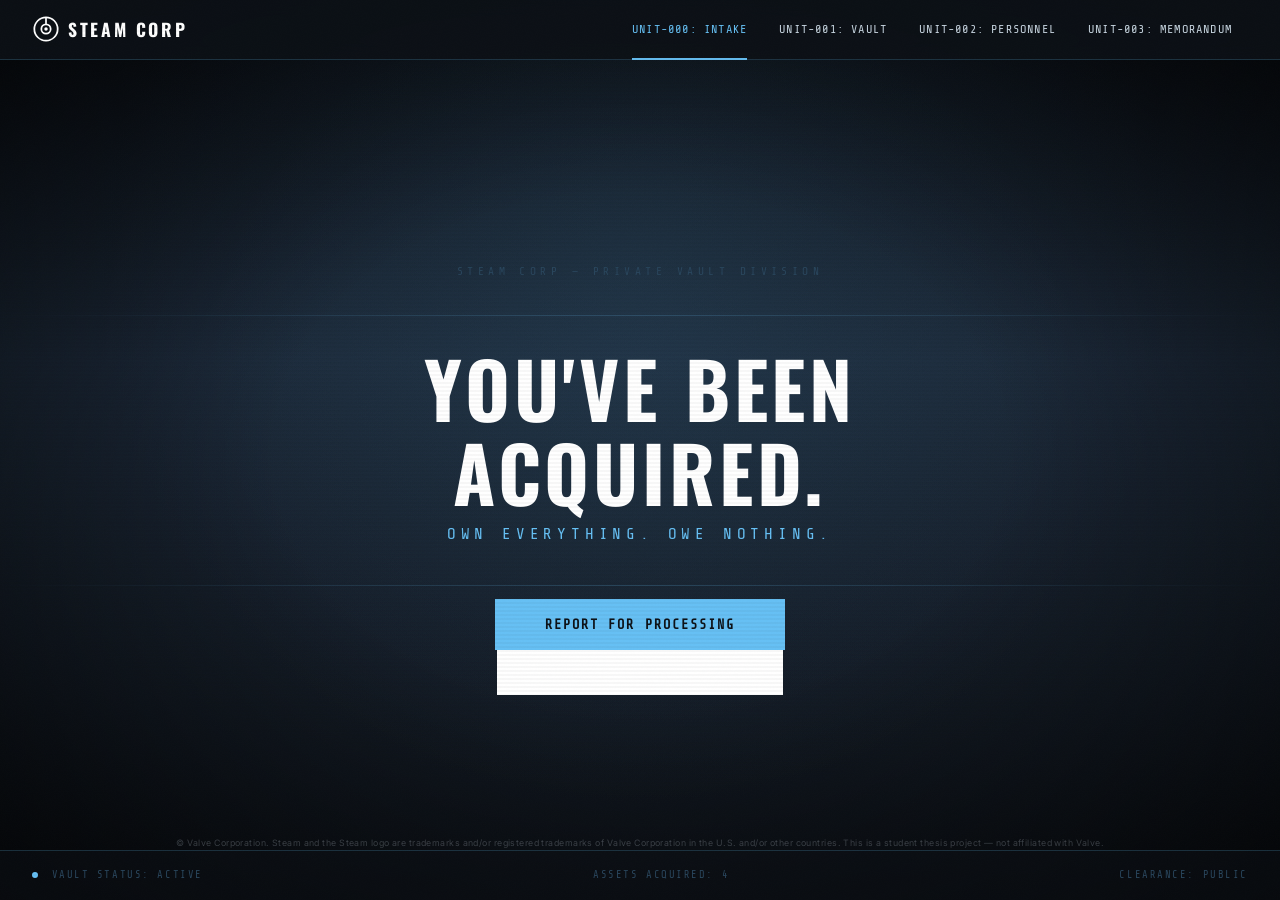
==== index.html @ 2823a93b "Build Steam OWNED campaign website — 4-page microsite with webcam face filter Complete static campai" ====
<!DOCTYPE html>
<html lang="en">
<head>
  <meta charset="UTF-8">
  <meta name="viewport" content="width=device-width, initial-scale=1.0">
  <title>Steam Corp — Own Everything. Owe Nothing.</title>
  <meta name="description" content="Steam Corp Private Vault. You've been acquired. Own Everything. Owe Nothing.">

  <!-- Google Fonts -->
  <link rel="preconnect" href="https://fonts.googleapis.com">
  <link rel="preconnect" href="https://fonts.gstatic.com" crossorigin>
  <link href="https://fonts.googleapis.com/css2?family=Share+Tech+Mono&family=Oswald:wght@400;700&family=Inter:wght@300;400;600&display=swap" rel="stylesheet">

  <!-- Styles -->
  <link rel="stylesheet" href="css/global.css">
  <link rel="stylesheet" href="css/home.css">

  <!-- Favicon placeholder -->
  <link rel="icon" href="data:image/svg+xml,<svg xmlns='http://www.w3.org/2000/svg' viewBox='0 0 100 100'><text y='.9em' font-size='90'>⚙</text></svg>">
</head>
<body>

  <!-- Navigation -->
  <nav class="nav">
    <div class="nav__logo">
      <svg class="nav__logo-icon" viewBox="0 0 24 24" fill="currentColor" xmlns="http://www.w3.org/2000/svg">
        <circle cx="12" cy="12" r="10" fill="none" stroke="currentColor" stroke-width="1.5"/>
        <circle cx="12" cy="12" r="4" fill="none" stroke="currentColor" stroke-width="1.5"/>
        <circle cx="12" cy="12" r="1.5" fill="currentColor"/>
        <line x1="12" y1="8" x2="12" y2="2" stroke="currentColor" stroke-width="1.5"/>
      </svg>
      Steam Corp
    </div>

    <div class="nav__hamburger" aria-label="Toggle navigation">
      <span></span>
      <span></span>
      <span></span>
    </div>

    <ul class="nav__links">
      <li><a href="index.html" class="nav__link">Unit-000: Intake</a></li>
      <li><a href="vault.html" class="nav__link">Unit-001: Vault</a></li>
      <li><a href="assets.html" class="nav__link">Unit-002: Personnel</a></li>
      <li><a href="about.html" class="nav__link">Unit-003: Memorandum</a></li>
    </ul>
  </nav>

  <!-- Scanline overlay -->
  <div class="scanline-overlay"></div>

  <!-- Home Page -->
  <main class="home">
    <!-- Background layers -->
    <div class="home__bg"></div>
    <div class="home__corridor-lines"></div>
    <div class="home__vignette"></div>

    <!-- Main content -->
    <div class="home__content">
      <p class="home__identifier fade-in">
        Steam Corp &mdash; Private Vault Division
      </p>

      <h1 class="home__headline fade-in fade-in--delay-1">
        You've Been<br>Acquired.
      </h1>

      <p class="home__tagline fade-in fade-in--delay-2">
        Own Everything. Owe Nothing.
      </p>

      <div class="home__cta fade-in fade-in--delay-3">
        <a href="vault.html" class="btn btn--primary">Report for Processing</a>
      </div>
    </div>

    <!-- Bottom status bar -->
    <div class="home__status fade-in fade-in--delay-4">
      <span class="home__status-item">
        <span class="home__status-dot"></span>
        Vault Status: Active
      </span>
      <span class="home__status-item">Assets Acquired: 4</span>
      <span class="home__status-item">Clearance: Public</span>
    </div>

    <!-- Legal -->
    <p class="home__legal fade-in fade-in--delay-4">
      &copy; Valve Corporation. Steam and the Steam logo are trademarks and/or registered trademarks of Valve Corporation in the U.S. and/or other countries. This is a student thesis project — not affiliated with Valve.
    </p>
  </main>

  <script src="js/nav.js"></script>
</body>
</html>
---- css/global.css ----
/* ============================================
   STEAM CORP — GLOBAL DESIGN SYSTEM
   "Own Everything. Owe Nothing."
   ============================================ */

/* --- Google Fonts loaded in HTML <head> ---
   Share Tech Mono — unit numbers, placards, nav
   Oswald — headlines, titles, CTAs
   Inter — body text
*/

/* ---- DESIGN TOKENS ---- */
:root {
  /* Steam brand colors */
  --color-dark-navy: #1b2838;
  --color-steel-blue: #2a475e;
  --color-bright-blue: #66c0f4;
  --color-light-text: #c6d4df;
  --color-white: #ffffff;
  --color-black: #0d1117;
  --color-deep-black: #000000;

  /* Campaign accents */
  --color-red-stamp: #8b0000;
  --color-red-accent: #cc0000;
  --color-amber: #d4a017;
  --color-green-accent: #4a7c3f;

  /* Surfaces */
  --surface-primary: #0d1117;
  --surface-card: rgba(27, 40, 56, 0.6);
  --surface-card-hover: rgba(42, 71, 94, 0.4);
  --surface-overlay: rgba(0, 0, 0, 0.85);

  /* Typography */
  --font-mono: 'Share Tech Mono', 'Courier New', monospace;
  --font-display: 'Oswald', 'Impact', sans-serif;
  --font-body: 'Inter', 'Helvetica Neue', Arial, sans-serif;

  /* Spacing */
  --spacing-xs: 0.5rem;
  --spacing-sm: 1rem;
  --spacing-md: 2rem;
  --spacing-lg: 4rem;
  --spacing-xl: 8rem;

  /* Transitions */
  --transition-fast: 0.15s ease;
  --transition-default: 0.3s ease;
  --transition-slow: 0.6s ease;

  /* Borders */
  --border-industrial: 1px solid rgba(102, 192, 244, 0.2);
  --border-active: 1px solid var(--color-bright-blue);

  /* Z-index layers */
  --z-nav: 100;
  --z-modal: 1000;
  --z-overlay: 500;
}

/* ---- RESET ---- */
*, *::before, *::after {
  box-sizing: border-box;
  margin: 0;
  padding: 0;
}

html {
  font-size: 16px;
  -webkit-font-smoothing: antialiased;
  -moz-osx-font-smoothing: grayscale;
  scroll-behavior: smooth;
}

body {
  background-color: var(--surface-primary);
  color: var(--color-light-text);
  font-family: var(--font-body);
  line-height: 1.6;
  overflow-x: hidden;
  min-height: 100vh;
}

img {
  max-width: 100%;
  display: block;
}

a {
  color: var(--color-bright-blue);
  text-decoration: none;
  transition: color var(--transition-fast);
}

a:hover {
  color: var(--color-white);
}

button {
  font-family: inherit;
  cursor: pointer;
  border: none;
  background: none;
  color: inherit;
}

/* ---- NOISE TEXTURE OVERLAY ---- */
body::before {
  content: '';
  position: fixed;
  inset: 0;
  background-image: url("data:image/svg+xml,%3Csvg viewBox='0 0 256 256' xmlns='http://www.w3.org/2000/svg'%3E%3Cfilter id='noise'%3E%3CfeTurbulence type='fractalNoise' baseFrequency='0.9' numOctaves='4' stitchTiles='stitch'/%3E%3C/filter%3E%3Crect width='100%25' height='100%25' filter='url(%23noise)' opacity='0.03'/%3E%3C/svg%3E");
  background-repeat: repeat;
  background-size: 256px 256px;
  pointer-events: none;
  z-index: 9999;
  opacity: 0.4;
}

/* ---- NAVIGATION ---- */
.nav {
  position: fixed;
  top: 0;
  left: 0;
  right: 0;
  z-index: var(--z-nav);
  display: flex;
  align-items: center;
  justify-content: space-between;
  padding: 0 var(--spacing-md);
  height: 60px;
  background: rgba(13, 17, 23, 0.9);
  backdrop-filter: blur(10px);
  -webkit-backdrop-filter: blur(10px);
  border-bottom: var(--border-industrial);
}

.nav__logo {
  font-family: var(--font-display);
  font-size: 1.1rem;
  font-weight: 700;
  color: var(--color-white);
  text-transform: uppercase;
  letter-spacing: 0.15em;
  display: flex;
  align-items: center;
  gap: 0.5rem;
}

.nav__logo-icon {
  width: 28px;
  height: 28px;
  fill: var(--color-light-text);
}

.nav__links {
  display: flex;
  list-style: none;
  gap: 0;
}

.nav__link {
  font-family: var(--font-mono);
  font-size: 0.75rem;
  color: var(--color-light-text);
  text-transform: uppercase;
  letter-spacing: 0.1em;
  padding: 0 var(--spacing-sm);
  height: 60px;
  display: flex;
  align-items: center;
  position: relative;
  transition: color var(--transition-fast), background var(--transition-fast);
  white-space: nowrap;
}

.nav__link:hover {
  color: var(--color-white);
  background: rgba(102, 192, 244, 0.05);
}

.nav__link--active {
  color: var(--color-bright-blue);
}

.nav__link--active::after {
  content: '';
  position: absolute;
  bottom: 0;
  left: var(--spacing-sm);
  right: var(--spacing-sm);
  height: 2px;
  background: var(--color-bright-blue);
}

/* Mobile hamburger */
.nav__hamburger {
  display: none;
  flex-direction: column;
  gap: 5px;
  padding: 8px;
  cursor: pointer;
}

.nav__hamburger span {
  display: block;
  width: 24px;
  height: 2px;
  background: var(--color-light-text);
  transition: transform var(--transition-default), opacity var(--transition-default);
}

.nav__hamburger.active span:nth-child(1) {
  transform: rotate(45deg) translate(5px, 5px);
}

.nav__hamburger.active span:nth-child(2) {
  opacity: 0;
}

.nav__hamburger.active span:nth-child(3) {
  transform: rotate(-45deg) translate(5px, -5px);
}

/* ---- SHARED BUTTON STYLES ---- */
.btn {
  font-family: var(--font-mono);
  font-size: 0.85rem;
  text-transform: uppercase;
  letter-spacing: 0.15em;
  padding: 14px 32px;
  border: 2px solid var(--color-bright-blue);
  color: var(--color-bright-blue);
  background: transparent;
  transition: all var(--transition-default);
  position: relative;
  overflow: hidden;
}

.btn::before {
  content: '';
  position: absolute;
  inset: 0;
  background: var(--color-bright-blue);
  transform: translateY(100%);
  transition: transform var(--transition-default);
  z-index: -1;
}

.btn:hover {
  color: var(--color-black);
  border-color: var(--color-bright-blue);
}

.btn:hover::before {
  transform: translateY(0);
}

.btn--primary {
  background: var(--color-bright-blue);
  color: var(--color-black);
  font-weight: 600;
}

.btn--primary::before {
  background: var(--color-white);
}

.btn--small {
  font-size: 0.7rem;
  padding: 8px 16px;
}

.btn:disabled {
  opacity: 0.3;
  pointer-events: none;
}

/* ---- UNIT NUMBER STYLE ---- */
.unit-number {
  font-family: var(--font-mono);
  font-size: 0.7rem;
  color: var(--color-bright-blue);
  letter-spacing: 0.2em;
  text-transform: uppercase;
}

/* ---- CLASSIFIED STAMP ---- */
.classified-stamp {
  position: absolute;
  font-family: var(--font-display);
  font-size: 2.5rem;
  font-weight: 700;
  color: var(--color-red-stamp);
  text-transform: uppercase;
  letter-spacing: 0.15em;
  transform: rotate(-15deg);
  opacity: 0.25;
  pointer-events: none;
  border: 4px solid var(--color-red-stamp);
  padding: 4px 20px;
  white-space: nowrap;
}

/* ---- PAGE TRANSITIONS ---- */
.page-enter {
  animation: pageEnter 0.8s ease forwards;
}

@keyframes pageEnter {
  from {
    opacity: 0;
    transform: translateY(20px);
  }
  to {
    opacity: 1;
    transform: translateY(0);
  }
}

.fade-in {
  opacity: 0;
  animation: fadeIn 1s ease forwards;
}

.fade-in--delay-1 { animation-delay: 0.5s; }
.fade-in--delay-2 { animation-delay: 1s; }
.fade-in--delay-3 { animation-delay: 1.5s; }
.fade-in--delay-4 { animation-delay: 2s; }

@keyframes fadeIn {
  from { opacity: 0; transform: translateY(10px); }
  to { opacity: 1; transform: translateY(0); }
}

/* ---- SCANLINE EFFECT ---- */
.scanline-overlay {
  position: fixed;
  inset: 0;
  background: repeating-linear-gradient(
    to bottom,
    transparent 0px,
    transparent 2px,
    rgba(0, 0, 0, 0.03) 2px,
    rgba(0, 0, 0, 0.03) 4px
  );
  pointer-events: none;
  z-index: 9998;
}

/* ---- SCROLLBAR ---- */
::-webkit-scrollbar {
  width: 6px;
}

::-webkit-scrollbar-track {
  background: var(--surface-primary);
}

::-webkit-scrollbar-thumb {
  background: var(--color-steel-blue);
  border-radius: 3px;
}

::-webkit-scrollbar-thumb:hover {
  background: var(--color-bright-blue);
}

/* ---- RESPONSIVE ---- */
@media (max-width: 768px) {
  .nav {
    padding: 0 var(--spacing-sm);
  }

  .nav__hamburger {
    display: flex;
  }

  .nav__links {
    position: fixed;
    top: 60px;
    left: 0;
    right: 0;
    background: rgba(13, 17, 23, 0.98);
    backdrop-filter: blur(10px);
    flex-direction: column;
    padding: var(--spacing-sm) 0;
    border-bottom: var(--border-industrial);
    transform: translateY(-100%);
    opacity: 0;
    transition: transform var(--transition-default), opacity var(--transition-default);
    pointer-events: none;
  }

  .nav__links.open {
    transform: translateY(0);
    opacity: 1;
    pointer-events: all;
  }

  .nav__link {
    height: 50px;
    padding: 0 var(--spacing-md);
    font-size: 0.85rem;
  }

  .nav__link--active::after {
    left: var(--spacing-md);
    right: auto;
    width: 3px;
    height: auto;
    top: 50%;
    bottom: auto;
    transform: translateY(-50%);
    width: 3px;
    height: 20px;
  }
}

/* ---- UTILITY ---- */
.sr-only {
  position: absolute;
  width: 1px;
  height: 1px;
  padding: 0;
  margin: -1px;
  overflow: hidden;
  clip: rect(0, 0, 0, 0);
  white-space: nowrap;
  border-width: 0;
}

.container {
  width: 100%;
  max-width: 1200px;
  margin: 0 auto;
  padding: 0 var(--spacing-md);
}
---- css/home.css ----
/* ============================================
   HOME PAGE — "You've been acquired."
   ============================================ */

.home {
  position: relative;
  width: 100vw;
  height: 100vh;
  overflow: hidden;
  display: flex;
  flex-direction: column;
  align-items: center;
  justify-content: center;
}

/* Hero background — dark corridor gradient placeholder */
.home__bg {
  position: absolute;
  inset: 0;
  background:
    radial-gradient(ellipse at 50% 30%, rgba(42, 71, 94, 0.3) 0%, transparent 60%),
    linear-gradient(180deg, #0a0e14 0%, #1b2838 40%, #0d1117 100%);
  z-index: 0;
}

/* Animated ambient light sweep */
.home__bg::after {
  content: '';
  position: absolute;
  inset: 0;
  background: radial-gradient(ellipse at 50% 40%, rgba(102, 192, 244, 0.04) 0%, transparent 50%);
  animation: ambientPulse 8s ease-in-out infinite;
}

@keyframes ambientPulse {
  0%, 100% { opacity: 0.3; transform: scale(1); }
  50% { opacity: 1; transform: scale(1.1); }
}

/* Horizontal corridor lines */
.home__corridor-lines {
  position: absolute;
  inset: 0;
  z-index: 1;
  overflow: hidden;
}

.home__corridor-lines::before,
.home__corridor-lines::after {
  content: '';
  position: absolute;
  left: 0;
  right: 0;
  height: 1px;
  background: linear-gradient(
    90deg,
    transparent 0%,
    rgba(102, 192, 244, 0.1) 20%,
    rgba(102, 192, 244, 0.2) 50%,
    rgba(102, 192, 244, 0.1) 80%,
    transparent 100%
  );
}

.home__corridor-lines::before { top: 35%; }
.home__corridor-lines::after { top: 65%; }

/* Vignette */
.home__vignette {
  position: absolute;
  inset: 0;
  background: radial-gradient(ellipse at center, transparent 40%, rgba(0, 0, 0, 0.7) 100%);
  z-index: 2;
}

/* Content */
.home__content {
  position: relative;
  z-index: 3;
  text-align: center;
  padding: var(--spacing-md);
}

/* Steam Corp identifier */
.home__identifier {
  font-family: var(--font-mono);
  font-size: 0.7rem;
  color: var(--color-steel-blue);
  letter-spacing: 0.4em;
  text-transform: uppercase;
  margin-bottom: var(--spacing-lg);
}

/* Main headline */
.home__headline {
  font-family: var(--font-display);
  font-size: clamp(2.5rem, 6vw, 5rem);
  font-weight: 700;
  color: var(--color-white);
  text-transform: uppercase;
  letter-spacing: 0.05em;
  line-height: 1.1;
  margin-bottom: var(--spacing-xs);
}

/* Tagline */
.home__tagline {
  font-family: var(--font-mono);
  font-size: clamp(0.75rem, 1.5vw, 1rem);
  color: var(--color-bright-blue);
  letter-spacing: 0.3em;
  text-transform: uppercase;
  margin-bottom: var(--spacing-lg);
}

/* CTA Button */
.home__cta {
  display: inline-block;
}

.home__cta .btn {
  font-size: clamp(0.7rem, 1.2vw, 0.85rem);
  padding: 16px 48px;
}

/* Bottom status bar */
.home__status {
  position: absolute;
  bottom: 0;
  left: 0;
  right: 0;
  z-index: 3;
  display: flex;
  justify-content: space-between;
  align-items: center;
  padding: var(--spacing-sm) var(--spacing-md);
  border-top: var(--border-industrial);
  background: rgba(13, 17, 23, 0.5);
}

.home__status-item {
  font-family: var(--font-mono);
  font-size: 0.65rem;
  color: var(--color-steel-blue);
  letter-spacing: 0.15em;
  text-transform: uppercase;
}

.home__status-dot {
  display: inline-block;
  width: 6px;
  height: 6px;
  background: var(--color-bright-blue);
  border-radius: 50%;
  margin-right: 6px;
  animation: statusBlink 2s ease-in-out infinite;
}

@keyframes statusBlink {
  0%, 100% { opacity: 1; }
  50% { opacity: 0.3; }
}

/* Legal line */
.home__legal {
  position: absolute;
  bottom: 50px;
  left: 0;
  right: 0;
  z-index: 3;
  text-align: center;
  font-family: var(--font-body);
  font-size: 0.55rem;
  color: rgba(198, 212, 223, 0.25);
  letter-spacing: 0.05em;
  padding: 0 var(--spacing-md);
}

/* ---- RESPONSIVE ---- */
@media (max-width: 768px) {
  .home__status {
    flex-direction: column;
    gap: 4px;
    text-align: center;
  }

  .home__identifier {
    margin-bottom: var(--spacing-md);
  }
}
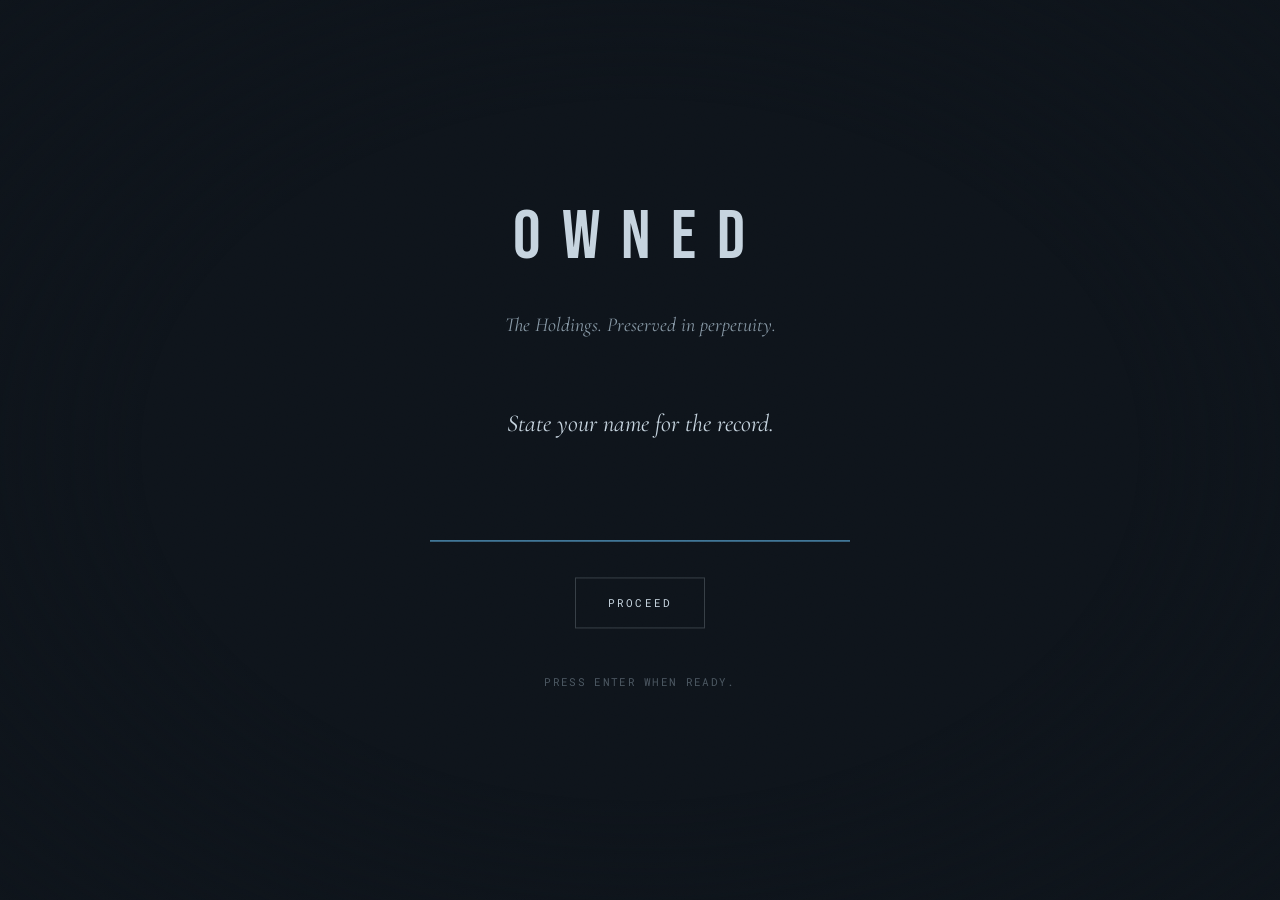
==== commit 9a2944d6: "Rebuild site as OWNED campaign — archival Steam Holdings portal Replace the prior 4-page face-scan m" ====
--- a/index.html
+++ b/index.html
@@ -3,94 +3,111 @@
 <head>
   <meta charset="UTF-8">
   <meta name="viewport" content="width=device-width, initial-scale=1.0">
-  <title>Steam Corp — Own Everything. Owe Nothing.</title>
-  <meta name="description" content="Steam Corp Private Vault. You've been acquired. Own Everything. Owe Nothing.">
+  <title>OWNED — Intake</title>
+  <meta name="description" content="The Holdings. Preserved in perpetuity.">
 
-  <!-- Google Fonts -->
   <link rel="preconnect" href="https://fonts.googleapis.com">
   <link rel="preconnect" href="https://fonts.gstatic.com" crossorigin>
-  <link href="https://fonts.googleapis.com/css2?family=Share+Tech+Mono&family=Oswald:wght@400;700&family=Inter:wght@300;400;600&display=swap" rel="stylesheet">
+  <link href="https://fonts.googleapis.com/css2?family=Bebas+Neue&family=Cormorant+Garamond:ital,wght@0,400;0,500;0,600;1,400&family=Roboto+Mono:wght@400;500&display=swap" rel="stylesheet">
 
-  <!-- Styles -->
   <link rel="stylesheet" href="css/global.css">
-  <link rel="stylesheet" href="css/home.css">
+  <link rel="stylesheet" href="css/intake.css">
 
-  <!-- Favicon placeholder -->
-  <link rel="icon" href="data:image/svg+xml,<svg xmlns='http://www.w3.org/2000/svg' viewBox='0 0 100 100'><text y='.9em' font-size='90'>⚙</text></svg>">
+  <script src="js/owner.js"></script>
+  <script>
+    // Repeat-visit guard — runs before any UI renders
+    if (window.OWNED) window.OWNED.redirectIfEnrolled();
+  </script>
 </head>
-<body>
+<body class="intake-body">
 
-  <!-- Navigation -->
-  <nav class="nav">
-    <div class="nav__logo">
-      <svg class="nav__logo-icon" viewBox="0 0 24 24" fill="currentColor" xmlns="http://www.w3.org/2000/svg">
-        <circle cx="12" cy="12" r="10" fill="none" stroke="currentColor" stroke-width="1.5"/>
-        <circle cx="12" cy="12" r="4" fill="none" stroke="currentColor" stroke-width="1.5"/>
-        <circle cx="12" cy="12" r="1.5" fill="currentColor"/>
-        <line x1="12" y1="8" x2="12" y2="2" stroke="currentColor" stroke-width="1.5"/>
+  <main class="intake">
+
+    <!-- Stage 1 — Wordmark + prompt -->
+    <section class="intake__stage intake__stage--name is-active" data-stage="name">
+      <svg class="intake__wordmark" viewBox="0 0 440 80" aria-label="OWNED">
+        <text x="50%" y="62" text-anchor="middle"
+              font-family="Bebas Neue, sans-serif"
+              font-size="72" letter-spacing="22"
+              fill="#c6d4df">OWNED</text>
       </svg>
-      Steam Corp
+      <p class="intake__tagline serif-italic">The Holdings. Preserved in perpetuity.</p>
+
+      <form class="intake__form" id="intake-form" autocomplete="off">
+        <label class="intake__label" for="owner-name">State your name for the record.</label>
+        <input type="text" id="owner-name" name="owner" maxlength="60"
+               placeholder="" spellcheck="false" autofocus required>
+        <button type="submit" class="btn-ghost intake__submit">Proceed</button>
+      </form>
+      <p class="intake__hint mono">Press enter when ready.</p>
+    </section>
+
+    <!-- Stage 2 — Scan -->
+    <section class="intake__stage intake__stage--scan" data-stage="scan">
+      <div class="scan-panel" id="scan-panel">
+        <!-- Video (camera path) -->
+        <video class="scan-panel__video" id="scan-video" autoplay playsinline muted></video>
+
+        <!-- Silhouette placeholder (fallback path) -->
+        <div class="scan-panel__silhouette" id="scan-silhouette" aria-hidden="true">
+          <svg viewBox="0 0 200 240" class="silhouette" role="img" aria-label="Unphotographed owner">
+            <defs>
+              <radialGradient id="silGlow" cx="50%" cy="42%" r="55%">
+                <stop offset="0%" stop-color="#66c0f4" stop-opacity="0.28"/>
+                <stop offset="100%" stop-color="#66c0f4" stop-opacity="0"/>
+              </radialGradient>
+            </defs>
+            <rect x="0" y="0" width="200" height="240" fill="#1b2838"/>
+            <circle cx="100" cy="105" r="90" fill="url(#silGlow)"/>
+            <!-- Hooded figure: cloak + shoulders + head silhouette -->
+            <path d="M 100 40 C 72 40, 58 62, 60 92 L 60 110 C 40 122, 28 148, 25 192 L 25 240 L 175 240 L 175 192 C 172 148, 160 122, 140 110 L 140 92 C 142 62, 128 40, 100 40 Z"
+                  fill="#0e141b" stroke="#8899a6" stroke-width="1.2" opacity="0.9"/>
+            <!-- Inner shadow / face void -->
+            <ellipse cx="100" cy="96" rx="24" ry="30" fill="#0e141b" stroke="#8899a6" stroke-width="0.6"/>
+            <!-- Hood rim -->
+            <path d="M 60 92 Q 100 68, 140 92" fill="none" stroke="#8899a6" stroke-width="0.8" opacity="0.6"/>
+            <!-- Cross-hatch detail on cloak shoulders -->
+            <g stroke="#8899a6" stroke-width="0.4" opacity="0.35">
+              <line x1="40" y1="150" x2="70" y2="180"/>
+              <line x1="45" y1="165" x2="70" y2="195"/>
+              <line x1="50" y1="180" x2="70" y2="210"/>
+              <line x1="160" y1="150" x2="130" y2="180"/>
+              <line x1="155" y1="165" x2="130" y2="195"/>
+              <line x1="150" y1="180" x2="130" y2="210"/>
+            </g>
+          </svg>
+        </div>
+
+        <!-- Scan line overlay -->
+        <div class="scan-line" id="scan-line"></div>
+
+        <!-- Corner brackets (archival frame) -->
+        <span class="scan-corner scan-corner--tl"></span>
+        <span class="scan-corner scan-corner--tr"></span>
+        <span class="scan-corner scan-corner--bl"></span>
+        <span class="scan-corner scan-corner--br"></span>
+
+        <!-- Microcopy blocks -->
+        <div class="scan-microcopy" id="scan-microcopy">
+          <div class="scan-microcopy__line" data-line="0"></div>
+          <div class="scan-microcopy__line" data-line="1"></div>
+          <div class="scan-microcopy__line" data-line="2"></div>
+        </div>
+      </div>
+
+      <button type="button" class="scan-skip link-quiet" id="scan-skip">› Skip camera</button>
+      <p class="scan-status mono" id="scan-status">Awaiting permission.</p>
+    </section>
+
+    <!-- Vault door transition (covers screen on completion) -->
+    <div class="vault-door" id="vault-door" aria-hidden="true">
+      <div class="vault-door__panel vault-door__panel--left"></div>
+      <div class="vault-door__panel vault-door__panel--right"></div>
+      <div class="vault-door__seam"></div>
     </div>
 
-    <div class="nav__hamburger" aria-label="Toggle navigation">
-      <span></span>
-      <span></span>
-      <span></span>
-    </div>
-
-    <ul class="nav__links">
-      <li><a href="index.html" class="nav__link">Unit-000: Intake</a></li>
-      <li><a href="vault.html" class="nav__link">Unit-001: Vault</a></li>
-      <li><a href="assets.html" class="nav__link">Unit-002: Personnel</a></li>
-      <li><a href="about.html" class="nav__link">Unit-003: Memorandum</a></li>
-    </ul>
-  </nav>
-
-  <!-- Scanline overlay -->
-  <div class="scanline-overlay"></div>
-
-  <!-- Home Page -->
-  <main class="home">
-    <!-- Background layers -->
-    <div class="home__bg"></div>
-    <div class="home__corridor-lines"></div>
-    <div class="home__vignette"></div>
-
-    <!-- Main content -->
-    <div class="home__content">
-      <p class="home__identifier fade-in">
-        Steam Corp &mdash; Private Vault Division
-      </p>
-
-      <h1 class="home__headline fade-in fade-in--delay-1">
-        You've Been<br>Acquired.
-      </h1>
-
-      <p class="home__tagline fade-in fade-in--delay-2">
-        Own Everything. Owe Nothing.
-      </p>
-
-      <div class="home__cta fade-in fade-in--delay-3">
-        <a href="vault.html" class="btn btn--primary">Report for Processing</a>
-      </div>
-    </div>
-
-    <!-- Bottom status bar -->
-    <div class="home__status fade-in fade-in--delay-4">
-      <span class="home__status-item">
-        <span class="home__status-dot"></span>
-        Vault Status: Active
-      </span>
-      <span class="home__status-item">Assets Acquired: 4</span>
-      <span class="home__status-item">Clearance: Public</span>
-    </div>
-
-    <!-- Legal -->
-    <p class="home__legal fade-in fade-in--delay-4">
-      &copy; Valve Corporation. Steam and the Steam logo are trademarks and/or registered trademarks of Valve Corporation in the U.S. and/or other countries. This is a student thesis project — not affiliated with Valve.
-    </p>
   </main>
 
-  <script src="js/nav.js"></script>
+  <script src="js/intake.js"></script>
 </body>
 </html>
--- a/css/global.css
+++ b/css/global.css
@@ -1,439 +1,369 @@
-/* ============================================
-   STEAM CORP — GLOBAL DESIGN SYSTEM
-   "Own Everything. Owe Nothing."
-   ============================================ */
-
-/* --- Google Fonts loaded in HTML <head> ---
-   Share Tech Mono — unit numbers, placards, nav
-   Oswald — headlines, titles, CTAs
-   Inter — body text
-*/
-
-/* ---- DESIGN TOKENS ---- */
+/* ======================================================================
+   OWNED — Global design system
+   Tokens, reset, type scale, shared chrome.
+   ====================================================================== */
+
 :root {
-  /* Steam brand colors */
-  --color-dark-navy: #1b2838;
-  --color-steel-blue: #2a475e;
-  --color-bright-blue: #66c0f4;
-  --color-light-text: #c6d4df;
-  --color-white: #ffffff;
-  --color-black: #0d1117;
-  --color-deep-black: #000000;
-
-  /* Campaign accents */
-  --color-red-stamp: #8b0000;
-  --color-red-accent: #cc0000;
-  --color-amber: #d4a017;
-  --color-green-accent: #4a7c3f;
+  /* Core palette */
+  --bg-primary: #0e141b;
+  --bg-secondary: #1b2838;
+  --bg-tertiary: #2a475e;
+  --accent: #66c0f4;
+  --text-primary: #c6d4df;
+  --text-secondary: #8899a6;
+
+  /* Character accents */
+  --accent-kratos: #8b1a1a;
+  --accent-joel: #6b9b5c;
+  --accent-aloy: #c2571a;
+  --accent-jin: #b8892b;
+  --accent-drake: #5a7a95;
 
   /* Surfaces */
-  --surface-primary: #0d1117;
-  --surface-card: rgba(27, 40, 56, 0.6);
-  --surface-card-hover: rgba(42, 71, 94, 0.4);
-  --surface-overlay: rgba(0, 0, 0, 0.85);
-
-  /* Typography */
-  --font-mono: 'Share Tech Mono', 'Courier New', monospace;
-  --font-display: 'Oswald', 'Impact', sans-serif;
-  --font-body: 'Inter', 'Helvetica Neue', Arial, sans-serif;
-
-  /* Spacing */
-  --spacing-xs: 0.5rem;
-  --spacing-sm: 1rem;
-  --spacing-md: 2rem;
-  --spacing-lg: 4rem;
-  --spacing-xl: 8rem;
-
-  /* Transitions */
-  --transition-fast: 0.15s ease;
-  --transition-default: 0.3s ease;
-  --transition-slow: 0.6s ease;
-
-  /* Borders */
-  --border-industrial: 1px solid rgba(102, 192, 244, 0.2);
-  --border-active: 1px solid var(--color-bright-blue);
-
-  /* Z-index layers */
-  --z-nav: 100;
-  --z-modal: 1000;
-  --z-overlay: 500;
-}
-
-/* ---- RESET ---- */
-*, *::before, *::after {
-  box-sizing: border-box;
+  --hairline: rgba(198, 212, 223, 0.12);
+  --hairline-strong: rgba(198, 212, 223, 0.22);
+  --glow-cold: rgba(102, 192, 244, 0.15);
+  --glow-cold-strong: rgba(102, 192, 244, 0.28);
+
+  /* Type */
+  --font-display: "Bebas Neue", "Oswald", sans-serif;
+  --font-serif: "Cormorant Garamond", "Georgia", serif;
+  --font-mono: "Roboto Mono", "Courier New", monospace;
+
+  /* Rhythm */
+  --space-xs: 0.5rem;
+  --space-sm: 1rem;
+  --space-md: 2rem;
+  --space-lg: 4rem;
+  --space-xl: 8rem;
+
+  /* Motion */
+  --ease-quiet: cubic-bezier(0.16, 1, 0.3, 1);
+  --dur-short: 400ms;
+  --dur-medium: 700ms;
+  --dur-long: 1100ms;
+}
+
+/* ---------- Reset ---------- */
+
+*, *::before, *::after { box-sizing: border-box; }
+
+html, body {
   margin: 0;
   padding: 0;
-}
-
-html {
-  font-size: 16px;
+  background: var(--bg-primary);
+  color: var(--text-primary);
+  font-family: var(--font-serif);
+  font-size: 18px;
+  line-height: 1.6;
   -webkit-font-smoothing: antialiased;
   -moz-osx-font-smoothing: grayscale;
-  scroll-behavior: smooth;
-}
-
-body {
-  background-color: var(--surface-primary);
-  color: var(--color-light-text);
-  font-family: var(--font-body);
-  line-height: 1.6;
+  min-height: 100vh;
   overflow-x: hidden;
-  min-height: 100vh;
-}
-
-img {
-  max-width: 100%;
-  display: block;
+}
+
+img, svg { display: block; max-width: 100%; }
+
+button {
+  background: none;
+  border: none;
+  color: inherit;
+  font: inherit;
+  cursor: pointer;
 }
 
 a {
-  color: var(--color-bright-blue);
+  color: inherit;
   text-decoration: none;
-  transition: color var(--transition-fast);
-}
-
-a:hover {
-  color: var(--color-white);
-}
-
-button {
-  font-family: inherit;
-  cursor: pointer;
+  transition: color var(--dur-short) var(--ease-quiet);
+}
+
+input {
+  background: none;
   border: none;
-  background: none;
   color: inherit;
-}
-
-/* ---- NOISE TEXTURE OVERLAY ---- */
+  font: inherit;
+  outline: none;
+}
+
+/* ---------- Atmosphere overlays ---------- */
+
 body::before {
-  content: '';
+  /* Film grain */
+  content: "";
   position: fixed;
   inset: 0;
-  background-image: url("data:image/svg+xml,%3Csvg viewBox='0 0 256 256' xmlns='http://www.w3.org/2000/svg'%3E%3Cfilter id='noise'%3E%3CfeTurbulence type='fractalNoise' baseFrequency='0.9' numOctaves='4' stitchTiles='stitch'/%3E%3C/filter%3E%3Crect width='100%25' height='100%25' filter='url(%23noise)' opacity='0.03'/%3E%3C/svg%3E");
-  background-repeat: repeat;
-  background-size: 256px 256px;
   pointer-events: none;
-  z-index: 9999;
-  opacity: 0.4;
-}
-
-/* ---- NAVIGATION ---- */
-.nav {
+  z-index: 9998;
+  opacity: 0.04;
+  mix-blend-mode: overlay;
+  background-image: url("data:image/svg+xml;utf8,<svg xmlns='http://www.w3.org/2000/svg' width='160' height='160'><filter id='n'><feTurbulence type='fractalNoise' baseFrequency='0.9' numOctaves='2' stitchTiles='stitch'/></filter><rect width='100%25' height='100%25' filter='url(%23n)'/></svg>");
+}
+
+body::after {
+  /* Cold-blue edge vignette */
+  content: "";
   position: fixed;
+  inset: 0;
+  pointer-events: none;
+  z-index: 9997;
+  background: radial-gradient(ellipse at center, transparent 55%, rgba(14, 20, 27, 0.85) 100%);
+}
+
+/* ---------- Typography utilities ---------- */
+
+.display {
+  font-family: var(--font-display);
+  letter-spacing: 0.04em;
+  text-transform: uppercase;
+  font-weight: 400;
+}
+
+.serif {
+  font-family: var(--font-serif);
+}
+
+.serif-italic {
+  font-family: var(--font-serif);
+  font-style: italic;
+  font-weight: 400;
+}
+
+.mono {
+  font-family: var(--font-mono);
+  letter-spacing: 0.12em;
+  text-transform: uppercase;
+  font-size: 11px;
+  color: var(--text-secondary);
+}
+
+.hairline {
+  border-top: 1px solid var(--hairline);
+}
+
+/* ---------- Site navigation (shown on enrolled pages) ---------- */
+
+.site-nav {
+  position: sticky;
   top: 0;
-  left: 0;
-  right: 0;
-  z-index: var(--z-nav);
+  z-index: 200;
+  background: rgba(14, 20, 27, 0.88);
+  backdrop-filter: blur(6px);
+  border-bottom: 1px solid var(--hairline);
+}
+
+.site-nav__inner {
   display: flex;
   align-items: center;
   justify-content: space-between;
-  padding: 0 var(--spacing-md);
-  height: 60px;
-  background: rgba(13, 17, 23, 0.9);
-  backdrop-filter: blur(10px);
-  -webkit-backdrop-filter: blur(10px);
-  border-bottom: var(--border-industrial);
-}
-
-.nav__logo {
-  font-family: var(--font-display);
-  font-size: 1.1rem;
-  font-weight: 700;
-  color: var(--color-white);
-  text-transform: uppercase;
-  letter-spacing: 0.15em;
+  padding: 1.25rem 2rem;
+  max-width: 1400px;
+  margin: 0 auto;
+}
+
+.site-nav__brand {
   display: flex;
   align-items: center;
-  gap: 0.5rem;
-}
-
-.nav__logo-icon {
+  gap: 0.75rem;
+  font-family: var(--font-display);
+  font-size: 1.5rem;
+  letter-spacing: 0.18em;
+  color: var(--text-primary);
+}
+
+.site-nav__brand .sigil {
+  width: 22px;
+  height: 22px;
+  color: var(--accent);
+}
+
+.site-nav__links {
+  display: flex;
+  gap: 2rem;
+  list-style: none;
+  padding: 0;
+  margin: 0;
+}
+
+.site-nav__links a {
+  font-family: var(--font-mono);
+  font-size: 11px;
+  letter-spacing: 0.16em;
+  text-transform: uppercase;
+  color: var(--text-secondary);
+  padding-bottom: 0.25rem;
+  border-bottom: 1px solid transparent;
+}
+
+.site-nav__links a:hover {
+  color: var(--text-primary);
+}
+
+.site-nav__links a.is-active {
+  color: var(--accent);
+  border-bottom-color: var(--accent);
+}
+
+.site-nav__toggle {
+  display: none;
+  flex-direction: column;
+  gap: 4px;
+  padding: 0.5rem;
+}
+
+.site-nav__toggle span {
+  width: 22px;
+  height: 1px;
+  background: var(--text-primary);
+  transition: transform var(--dur-short) var(--ease-quiet),
+              opacity var(--dur-short) var(--ease-quiet);
+}
+
+.site-nav.is-open .site-nav__toggle span:nth-child(1) { transform: translateY(5px) rotate(45deg); }
+.site-nav.is-open .site-nav__toggle span:nth-child(2) { opacity: 0; }
+.site-nav.is-open .site-nav__toggle span:nth-child(3) { transform: translateY(-5px) rotate(-45deg); }
+
+@media (max-width: 768px) {
+  .site-nav__toggle { display: flex; }
+  .site-nav__links {
+    position: absolute;
+    top: 100%;
+    left: 0;
+    right: 0;
+    flex-direction: column;
+    gap: 0;
+    background: var(--bg-primary);
+    border-bottom: 1px solid var(--hairline);
+    padding: 1rem 2rem 1.5rem;
+    transform: translateY(-8px);
+    opacity: 0;
+    pointer-events: none;
+    transition: transform var(--dur-short) var(--ease-quiet),
+                opacity var(--dur-short) var(--ease-quiet);
+  }
+  .site-nav__links a {
+    display: block;
+    padding: 0.85rem 0;
+    border-bottom: 1px solid var(--hairline);
+  }
+  .site-nav.is-open .site-nav__links {
+    transform: translateY(0);
+    opacity: 1;
+    pointer-events: auto;
+  }
+}
+
+/* ---------- Site footer ---------- */
+
+.site-footer {
+  padding: 3rem 2rem 2rem;
+  border-top: 1px solid var(--hairline);
+  margin-top: 5rem;
+  color: var(--text-secondary);
+  font-family: var(--font-mono);
+  font-size: 11px;
+  letter-spacing: 0.14em;
+  text-transform: uppercase;
+}
+
+.site-footer__inner {
+  max-width: 1400px;
+  margin: 0 auto;
+  display: flex;
+  flex-wrap: wrap;
+  justify-content: space-between;
+  align-items: center;
+  gap: 1rem;
+}
+
+.site-footer .sigil {
   width: 28px;
   height: 28px;
-  fill: var(--color-light-text);
-}
-
-.nav__links {
-  display: flex;
-  list-style: none;
-  gap: 0;
-}
-
-.nav__link {
-  font-family: var(--font-mono);
-  font-size: 0.75rem;
-  color: var(--color-light-text);
-  text-transform: uppercase;
-  letter-spacing: 0.1em;
-  padding: 0 var(--spacing-sm);
-  height: 60px;
-  display: flex;
+  color: var(--accent);
+  opacity: 0.7;
+}
+
+/* ---------- Shared buttons / link primitives ---------- */
+
+.btn-ghost {
+  display: inline-flex;
   align-items: center;
-  position: relative;
-  transition: color var(--transition-fast), background var(--transition-fast);
-  white-space: nowrap;
-}
-
-.nav__link:hover {
-  color: var(--color-white);
+  gap: 0.65rem;
+  padding: 0.85rem 1.75rem;
+  border: 1px solid var(--hairline-strong);
+  font-family: var(--font-mono);
+  font-size: 11px;
+  letter-spacing: 0.2em;
+  text-transform: uppercase;
+  color: var(--text-primary);
+  background: transparent;
+  transition: border-color var(--dur-short) var(--ease-quiet),
+              color var(--dur-short) var(--ease-quiet),
+              background var(--dur-short) var(--ease-quiet);
+}
+
+.btn-ghost:hover {
+  color: var(--accent);
+  border-color: var(--accent);
   background: rgba(102, 192, 244, 0.05);
 }
 
-.nav__link--active {
-  color: var(--color-bright-blue);
-}
-
-.nav__link--active::after {
-  content: '';
-  position: absolute;
-  bottom: 0;
-  left: var(--spacing-sm);
-  right: var(--spacing-sm);
-  height: 2px;
-  background: var(--color-bright-blue);
-}
-
-/* Mobile hamburger */
-.nav__hamburger {
-  display: none;
-  flex-direction: column;
-  gap: 5px;
-  padding: 8px;
-  cursor: pointer;
-}
-
-.nav__hamburger span {
-  display: block;
-  width: 24px;
-  height: 2px;
-  background: var(--color-light-text);
-  transition: transform var(--transition-default), opacity var(--transition-default);
-}
-
-.nav__hamburger.active span:nth-child(1) {
-  transform: rotate(45deg) translate(5px, 5px);
-}
-
-.nav__hamburger.active span:nth-child(2) {
-  opacity: 0;
-}
-
-.nav__hamburger.active span:nth-child(3) {
-  transform: rotate(-45deg) translate(5px, -5px);
-}
-
-/* ---- SHARED BUTTON STYLES ---- */
-.btn {
-  font-family: var(--font-mono);
-  font-size: 0.85rem;
-  text-transform: uppercase;
-  letter-spacing: 0.15em;
-  padding: 14px 32px;
-  border: 2px solid var(--color-bright-blue);
-  color: var(--color-bright-blue);
-  background: transparent;
-  transition: all var(--transition-default);
-  position: relative;
-  overflow: hidden;
-}
-
-.btn::before {
-  content: '';
-  position: absolute;
-  inset: 0;
-  background: var(--color-bright-blue);
-  transform: translateY(100%);
-  transition: transform var(--transition-default);
-  z-index: -1;
-}
-
-.btn:hover {
-  color: var(--color-black);
-  border-color: var(--color-bright-blue);
-}
-
-.btn:hover::before {
-  transform: translateY(0);
-}
-
-.btn--primary {
-  background: var(--color-bright-blue);
-  color: var(--color-black);
-  font-weight: 600;
-}
-
-.btn--primary::before {
-  background: var(--color-white);
-}
-
-.btn--small {
-  font-size: 0.7rem;
-  padding: 8px 16px;
-}
-
-.btn:disabled {
-  opacity: 0.3;
-  pointer-events: none;
-}
-
-/* ---- UNIT NUMBER STYLE ---- */
-.unit-number {
-  font-family: var(--font-mono);
-  font-size: 0.7rem;
-  color: var(--color-bright-blue);
-  letter-spacing: 0.2em;
-  text-transform: uppercase;
-}
-
-/* ---- CLASSIFIED STAMP ---- */
-.classified-stamp {
-  position: absolute;
-  font-family: var(--font-display);
-  font-size: 2.5rem;
-  font-weight: 700;
-  color: var(--color-red-stamp);
-  text-transform: uppercase;
-  letter-spacing: 0.15em;
-  transform: rotate(-15deg);
-  opacity: 0.25;
-  pointer-events: none;
-  border: 4px solid var(--color-red-stamp);
-  padding: 4px 20px;
-  white-space: nowrap;
-}
-
-/* ---- PAGE TRANSITIONS ---- */
-.page-enter {
-  animation: pageEnter 0.8s ease forwards;
-}
-
-@keyframes pageEnter {
-  from {
-    opacity: 0;
-    transform: translateY(20px);
-  }
-  to {
-    opacity: 1;
-    transform: translateY(0);
-  }
-}
-
-.fade-in {
-  opacity: 0;
-  animation: fadeIn 1s ease forwards;
-}
-
-.fade-in--delay-1 { animation-delay: 0.5s; }
-.fade-in--delay-2 { animation-delay: 1s; }
-.fade-in--delay-3 { animation-delay: 1.5s; }
-.fade-in--delay-4 { animation-delay: 2s; }
-
-@keyframes fadeIn {
-  from { opacity: 0; transform: translateY(10px); }
-  to { opacity: 1; transform: translateY(0); }
-}
-
-/* ---- SCANLINE EFFECT ---- */
-.scanline-overlay {
-  position: fixed;
-  inset: 0;
-  background: repeating-linear-gradient(
-    to bottom,
-    transparent 0px,
-    transparent 2px,
-    rgba(0, 0, 0, 0.03) 2px,
-    rgba(0, 0, 0, 0.03) 4px
-  );
-  pointer-events: none;
-  z-index: 9998;
-}
-
-/* ---- SCROLLBAR ---- */
-::-webkit-scrollbar {
-  width: 6px;
-}
-
-::-webkit-scrollbar-track {
-  background: var(--surface-primary);
-}
-
-::-webkit-scrollbar-thumb {
-  background: var(--color-steel-blue);
-  border-radius: 3px;
-}
-
-::-webkit-scrollbar-thumb:hover {
-  background: var(--color-bright-blue);
-}
-
-/* ---- RESPONSIVE ---- */
-@media (max-width: 768px) {
-  .nav {
-    padding: 0 var(--spacing-sm);
-  }
-
-  .nav__hamburger {
-    display: flex;
-  }
-
-  .nav__links {
-    position: fixed;
-    top: 60px;
-    left: 0;
-    right: 0;
-    background: rgba(13, 17, 23, 0.98);
-    backdrop-filter: blur(10px);
-    flex-direction: column;
-    padding: var(--spacing-sm) 0;
-    border-bottom: var(--border-industrial);
-    transform: translateY(-100%);
-    opacity: 0;
-    transition: transform var(--transition-default), opacity var(--transition-default);
-    pointer-events: none;
-  }
-
-  .nav__links.open {
-    transform: translateY(0);
-    opacity: 1;
-    pointer-events: all;
-  }
-
-  .nav__link {
-    height: 50px;
-    padding: 0 var(--spacing-md);
-    font-size: 0.85rem;
-  }
-
-  .nav__link--active::after {
-    left: var(--spacing-md);
-    right: auto;
-    width: 3px;
-    height: auto;
-    top: 50%;
-    bottom: auto;
-    transform: translateY(-50%);
-    width: 3px;
-    height: 20px;
-  }
-}
-
-/* ---- UTILITY ---- */
-.sr-only {
-  position: absolute;
-  width: 1px;
-  height: 1px;
-  padding: 0;
-  margin: -1px;
-  overflow: hidden;
-  clip: rect(0, 0, 0, 0);
-  white-space: nowrap;
-  border-width: 0;
-}
-
-.container {
+.link-quiet {
+  font-family: var(--font-mono);
+  font-size: 11px;
+  letter-spacing: 0.18em;
+  text-transform: uppercase;
+  color: var(--text-secondary);
+  border-bottom: 1px solid transparent;
+  padding-bottom: 2px;
+  transition: color var(--dur-short) var(--ease-quiet),
+              border-color var(--dur-short) var(--ease-quiet);
+}
+
+.link-quiet:hover {
+  color: var(--accent);
+  border-bottom-color: var(--accent);
+}
+
+/* ---------- Accession number chip ---------- */
+
+.accession {
+  font-family: var(--font-mono);
+  font-size: 11px;
+  letter-spacing: 0.14em;
+  text-transform: uppercase;
+  color: var(--text-secondary);
+}
+
+/* ---------- Page wrapper ---------- */
+
+.page {
+  max-width: 1280px;
+  margin: 0 auto;
+  padding: 4rem 2rem 2rem;
+}
+
+@media (max-width: 480px) {
+  .page { padding: 2.5rem 1.25rem 1.5rem; }
+  .site-nav__inner { padding: 1rem 1.25rem; }
+}
+
+/* ---------- Shared archival silhouette (used on intake fallback + credential no-photo) ---------- */
+
+.silhouette {
   width: 100%;
-  max-width: 1200px;
-  margin: 0 auto;
-  padding: 0 var(--spacing-md);
-}
+  height: 100%;
+  color: var(--text-secondary);
+}
+
+/* ---------- Generic fade-in ---------- */
+
+@keyframes fade-in-up {
+  from { opacity: 0; transform: translateY(8px); }
+  to   { opacity: 1; transform: translateY(0); }
+}
+
+.fade-in { animation: fade-in-up var(--dur-medium) var(--ease-quiet) both; }
+.fade-in.delay-1 { animation-delay: 200ms; }
+.fade-in.delay-2 { animation-delay: 400ms; }
+.fade-in.delay-3 { animation-delay: 600ms; }
--- a/css/intake.css
+++ b/css/intake.css
@@ -0,0 +1,297 @@
+/* ======================================================================
+   Intake — camera + scan overlay + name entry
+   ====================================================================== */
+
+.intake-body {
+  overflow: hidden;
+}
+
+.intake {
+  min-height: 100vh;
+  display: flex;
+  align-items: center;
+  justify-content: center;
+  padding: 2rem 1.5rem;
+  position: relative;
+}
+
+.intake__stage {
+  width: 100%;
+  max-width: 620px;
+  opacity: 0;
+  visibility: hidden;
+  transform: translateY(8px);
+  transition: opacity var(--dur-medium) var(--ease-quiet),
+              transform var(--dur-medium) var(--ease-quiet),
+              visibility 0s linear var(--dur-medium);
+  position: absolute;
+  left: 50%;
+  top: 50%;
+  translate: -50% -50%;
+}
+
+.intake__stage.is-active {
+  opacity: 1;
+  visibility: visible;
+  transform: translate(0, 0);
+  transition: opacity var(--dur-medium) var(--ease-quiet) 200ms,
+              transform var(--dur-medium) var(--ease-quiet) 200ms,
+              visibility 0s linear 0s;
+}
+
+/* ---------- Wordmark + name prompt ---------- */
+
+.intake__wordmark {
+  width: 100%;
+  max-width: 420px;
+  height: auto;
+  margin: 0 auto 2rem;
+  display: block;
+}
+
+.intake__tagline {
+  text-align: center;
+  font-size: 1.1rem;
+  color: var(--text-secondary);
+  margin: 0 0 3.5rem;
+}
+
+.intake__form {
+  display: flex;
+  flex-direction: column;
+  align-items: center;
+  gap: 1.5rem;
+}
+
+.intake__label {
+  font-family: var(--font-serif);
+  font-style: italic;
+  font-size: 1.35rem;
+  color: var(--text-primary);
+  margin-bottom: 0.5rem;
+}
+
+#owner-name {
+  width: 100%;
+  max-width: 420px;
+  text-align: center;
+  font-family: var(--font-serif);
+  font-size: 1.6rem;
+  padding: 0.4rem 0.5rem;
+  border-bottom: 1px solid var(--hairline-strong);
+  color: var(--text-primary);
+  transition: border-color var(--dur-short) var(--ease-quiet);
+  caret-color: var(--accent);
+}
+
+#owner-name:focus {
+  border-bottom-color: var(--accent);
+}
+
+.intake__submit {
+  margin-top: 0.5rem;
+}
+
+.intake__hint {
+  text-align: center;
+  margin-top: 2.5rem;
+  opacity: 0.5;
+}
+
+/* ---------- Scan panel ---------- */
+
+.intake__stage--scan {
+  max-width: 520px;
+  display: flex;
+  flex-direction: column;
+  align-items: center;
+  gap: 1.25rem;
+}
+
+.scan-panel {
+  position: relative;
+  width: 100%;
+  aspect-ratio: 5 / 6;
+  background: var(--bg-secondary);
+  border: 1px solid var(--hairline-strong);
+  overflow: hidden;
+  box-shadow: inset 0 0 60px rgba(102, 192, 244, 0.08);
+}
+
+.scan-panel__video {
+  position: absolute;
+  inset: 0;
+  width: 100%;
+  height: 100%;
+  object-fit: cover;
+  transform: scaleX(-1);
+  filter: grayscale(1) contrast(1.05) brightness(0.85);
+  display: none;
+}
+
+.scan-panel.is-camera .scan-panel__video {
+  display: block;
+}
+
+.scan-panel__silhouette {
+  position: absolute;
+  inset: 0;
+  display: flex;
+  align-items: center;
+  justify-content: center;
+}
+
+.scan-panel.is-camera .scan-panel__silhouette {
+  display: none;
+}
+
+.scan-panel__silhouette svg {
+  width: 80%;
+  height: 80%;
+}
+
+/* ---------- Corner brackets ---------- */
+
+.scan-corner {
+  position: absolute;
+  width: 22px;
+  height: 22px;
+  border-color: var(--accent);
+  border-style: solid;
+  border-width: 0;
+  opacity: 0.7;
+}
+
+.scan-corner--tl { top: 10px; left: 10px; border-top-width: 1px; border-left-width: 1px; }
+.scan-corner--tr { top: 10px; right: 10px; border-top-width: 1px; border-right-width: 1px; }
+.scan-corner--bl { bottom: 10px; left: 10px; border-bottom-width: 1px; border-left-width: 1px; }
+.scan-corner--br { bottom: 10px; right: 10px; border-bottom-width: 1px; border-right-width: 1px; }
+
+/* ---------- Scan line ---------- */
+
+.scan-line {
+  position: absolute;
+  left: 0; right: 0;
+  top: 0;
+  height: 2px;
+  background: linear-gradient(90deg, transparent, var(--accent), transparent);
+  box-shadow: 0 0 18px var(--accent), 0 0 40px var(--glow-cold-strong);
+  opacity: 0;
+  pointer-events: none;
+}
+
+.scan-panel.is-scanning .scan-line {
+  opacity: 1;
+  animation: scan-sweep 1800ms var(--ease-quiet) infinite;
+}
+
+@keyframes scan-sweep {
+  0%   { top: 0%;   opacity: 0;   }
+  10%  { opacity: 1; }
+  90%  { opacity: 1; }
+  100% { top: 100%; opacity: 0;   }
+}
+
+/* ---------- Microcopy ---------- */
+
+.scan-microcopy {
+  position: absolute;
+  left: 16px;
+  bottom: 16px;
+  right: 16px;
+  display: flex;
+  flex-direction: column;
+  gap: 6px;
+  font-family: var(--font-mono);
+  font-size: 10px;
+  letter-spacing: 0.18em;
+  text-transform: uppercase;
+  color: var(--accent);
+  text-shadow: 0 0 6px var(--glow-cold-strong);
+  pointer-events: none;
+}
+
+.scan-microcopy__line {
+  opacity: 0;
+  transition: opacity var(--dur-short) var(--ease-quiet);
+}
+
+.scan-microcopy__line.is-visible {
+  opacity: 1;
+  animation: flicker 600ms steps(4) 2;
+}
+
+@keyframes flicker {
+  0%, 100% { opacity: 1; }
+  30%      { opacity: 0.3; }
+  50%      { opacity: 0.9; }
+  70%      { opacity: 0.4; }
+}
+
+/* ---------- Skip button + status ---------- */
+
+.scan-skip {
+  border: none !important;
+  padding: 0;
+  opacity: 0;
+  transition: opacity var(--dur-short) var(--ease-quiet);
+}
+
+.scan-skip.is-visible {
+  opacity: 1;
+}
+
+.scan-status {
+  text-align: center;
+  min-height: 1.2em;
+  color: var(--text-secondary);
+  opacity: 0.7;
+}
+
+/* ---------- Vault door transition ---------- */
+
+.vault-door {
+  position: fixed;
+  inset: 0;
+  z-index: 1000;
+  pointer-events: none;
+}
+
+.vault-door__panel {
+  position: absolute;
+  top: 0;
+  bottom: 0;
+  width: 51%;
+  background: var(--bg-primary);
+  border: 1px solid var(--hairline);
+  transform: translateX(-101%);
+  transition: transform 900ms var(--ease-quiet);
+}
+
+.vault-door__panel--left  { left: 0; }
+.vault-door__panel--right { right: 0; transform: translateX(101%); }
+
+.vault-door__seam {
+  position: absolute;
+  top: 0; bottom: 0;
+  left: 50%;
+  width: 1px;
+  background: var(--accent);
+  box-shadow: 0 0 20px var(--accent);
+  opacity: 0;
+  transform: translateX(-0.5px);
+  transition: opacity 500ms var(--ease-quiet) 700ms;
+}
+
+.vault-door.is-closing .vault-door__panel--left  { transform: translateX(0); }
+.vault-door.is-closing .vault-door__panel--right { transform: translateX(0); }
+.vault-door.is-closing .vault-door__seam         { opacity: 1; }
+
+/* ---------- Responsive ---------- */
+
+@media (max-width: 480px) {
+  .intake__wordmark { max-width: 300px; }
+  .intake__label { font-size: 1.15rem; }
+  #owner-name { font-size: 1.3rem; }
+  .intake__tagline { margin-bottom: 2.5rem; }
+}
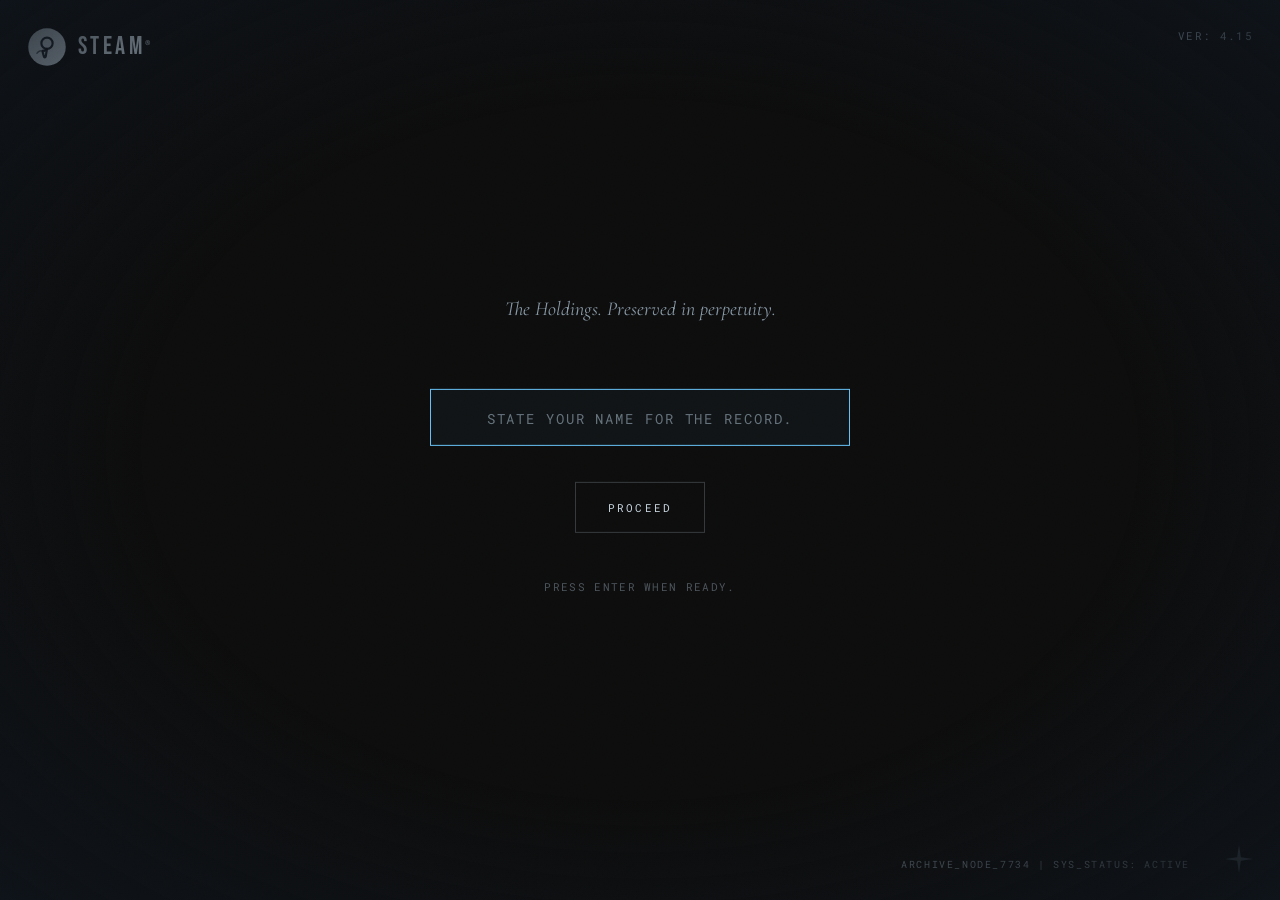
==== commit 886c4c6a: "Apply Steam branding update across all pages - Replace custom sigil with Steam ball logo SVG on all " ====
--- a/index.html
+++ b/index.html
@@ -21,22 +21,38 @@
 </head>
 <body class="intake-body">
 
+  <!-- Fixed corner branding -->
+  <div class="intake-brand">
+    <svg class="steam-logo" viewBox="0 0 64 64" aria-label="Steam">
+      <circle cx="32" cy="32" r="30" fill="currentColor"/>
+      <circle cx="32" cy="26" r="9" fill="none" stroke="rgba(14,20,27,0.9)" stroke-width="3.5"/>
+      <path d="M 32 35 L 30 47 C 29.5 49, 27.5 49, 27 47 L 25 40 C 24.5 38, 26 37, 28 38 L 32 35"
+            fill="none" stroke="rgba(14,20,27,0.9)" stroke-width="3.5" stroke-linecap="round"/>
+      <path d="M 16 42 C 18 38, 23 37, 26 39"
+            fill="none" stroke="rgba(14,20,27,0.6)" stroke-width="2.5" stroke-linecap="round"/>
+    </svg>
+    <span>STEAM<sup>®</sup></span>
+  </div>
+  <div class="intake-ver mono">VER: 4.15</div>
+  <div class="intake-status mono">ARCHIVE_NODE_7734 | SYS_STATUS: ACTIVE</div>
+
+  <!-- 4-pointed sparkle -->
+  <div class="sparkle" aria-hidden="true">
+    <svg viewBox="0 0 28 28" width="28" height="28" fill="currentColor">
+      <path d="M14 0 L15.8 12.2 L28 14 L15.8 15.8 L14 28 L12.2 15.8 L0 14 L12.2 12.2 Z"/>
+    </svg>
+  </div>
+
   <main class="intake">
 
-    <!-- Stage 1 — Wordmark + prompt -->
+    <!-- Stage 1 — Name prompt -->
     <section class="intake__stage intake__stage--name is-active" data-stage="name">
-      <svg class="intake__wordmark" viewBox="0 0 440 80" aria-label="OWNED">
-        <text x="50%" y="62" text-anchor="middle"
-              font-family="Bebas Neue, sans-serif"
-              font-size="72" letter-spacing="22"
-              fill="#c6d4df">OWNED</text>
-      </svg>
       <p class="intake__tagline serif-italic">The Holdings. Preserved in perpetuity.</p>
 
       <form class="intake__form" id="intake-form" autocomplete="off">
-        <label class="intake__label" for="owner-name">State your name for the record.</label>
         <input type="text" id="owner-name" name="owner" maxlength="60"
-               placeholder="" spellcheck="false" autofocus required>
+               placeholder="STATE YOUR NAME FOR THE RECORD."
+               spellcheck="false" autofocus required aria-label="Your name">
         <button type="submit" class="btn-ghost intake__submit">Proceed</button>
       </form>
       <p class="intake__hint mono">Press enter when ready.</p>
--- a/css/global.css
+++ b/css/global.css
@@ -5,10 +5,11 @@
 
 :root {
   /* Core palette */
-  --bg-primary: #0e141b;
+  --bg-primary: #0d0d0d;
   --bg-secondary: #1b2838;
   --bg-tertiary: #2a475e;
   --accent: #66c0f4;
+  --accent-green: #a4d007;
   --text-primary: #c6d4df;
   --text-secondary: #8899a6;
 
@@ -171,18 +172,34 @@
   color: var(--text-primary);
 }
 
-.site-nav__brand .sigil {
-  width: 22px;
-  height: 22px;
-  color: var(--accent);
+.site-nav__brand .steam-logo {
+  width: 28px;
+  height: 28px;
+  color: var(--text-primary);
+  flex-shrink: 0;
 }
 
 .site-nav__links {
   display: flex;
-  gap: 2rem;
+  align-items: center;
+  gap: 0;
   list-style: none;
   padding: 0;
   margin: 0;
+}
+
+.site-nav__links li {
+  display: flex;
+  align-items: center;
+}
+
+.site-nav__links li + li::before {
+  content: "/";
+  font-family: var(--font-mono);
+  font-size: 11px;
+  color: var(--hairline-strong);
+  padding: 0 0.6rem;
+  pointer-events: none;
 }
 
 .site-nav__links a {
@@ -276,11 +293,12 @@
   gap: 1rem;
 }
 
-.site-footer .sigil {
+.site-footer .steam-logo {
   width: 28px;
   height: 28px;
-  color: var(--accent);
-  opacity: 0.7;
+  color: var(--text-primary);
+  opacity: 0.6;
+  flex-shrink: 0;
 }
 
 /* ---------- Shared buttons / link primitives ---------- */
@@ -367,3 +385,15 @@
 .fade-in.delay-1 { animation-delay: 200ms; }
 .fade-in.delay-2 { animation-delay: 400ms; }
 .fade-in.delay-3 { animation-delay: 600ms; }
+
+/* ---------- 4-pointed sparkle (fixed bottom-right, all pages) ---------- */
+
+.sparkle {
+  position: fixed;
+  bottom: 1.5rem;
+  right: 1.5rem;
+  z-index: 100;
+  opacity: 0.4;
+  color: var(--text-secondary);
+  pointer-events: none;
+}
--- a/css/intake.css
+++ b/css/intake.css
@@ -39,15 +39,56 @@
               visibility 0s linear 0s;
 }
 
-/* ---------- Wordmark + name prompt ---------- */
-
-.intake__wordmark {
-  width: 100%;
-  max-width: 420px;
-  height: auto;
-  margin: 0 auto 2rem;
-  display: block;
-}
+/* ---------- Fixed corner elements ---------- */
+
+.intake-brand {
+  position: fixed;
+  top: 1.5rem;
+  left: 1.5rem;
+  display: flex;
+  align-items: center;
+  gap: 0.6rem;
+  font-family: var(--font-display);
+  font-size: 1.4rem;
+  letter-spacing: 0.14em;
+  color: var(--text-primary);
+  z-index: 100;
+}
+
+.intake-brand .steam-logo {
+  width: 40px;
+  height: 40px;
+  color: var(--text-primary);
+}
+
+.intake-brand sup {
+  font-family: var(--font-mono);
+  font-size: 0.5rem;
+  vertical-align: super;
+  letter-spacing: 0;
+}
+
+.intake-ver {
+  position: fixed;
+  top: 1.5rem;
+  right: 1.5rem;
+  font-size: 11px;
+  color: var(--text-secondary);
+  z-index: 100;
+}
+
+.intake-status {
+  position: fixed;
+  bottom: 1.5rem;
+  right: 5rem;
+  font-size: 10px;
+  color: var(--text-secondary);
+  opacity: 0.6;
+  letter-spacing: 0.16em;
+  z-index: 100;
+}
+
+/* ---------- Name prompt ---------- */
 
 .intake__tagline {
   text-align: center;
@@ -75,17 +116,31 @@
   width: 100%;
   max-width: 420px;
   text-align: center;
-  font-family: var(--font-serif);
-  font-size: 1.6rem;
-  padding: 0.4rem 0.5rem;
-  border-bottom: 1px solid var(--hairline-strong);
+  font-family: var(--font-mono);
+  font-size: 1rem;
+  letter-spacing: 0.12em;
+  padding: 0.75rem 1rem;
+  border: 1px solid var(--hairline-strong);
   color: var(--text-primary);
-  transition: border-color var(--dur-short) var(--ease-quiet);
+  background: rgba(27, 40, 56, 0.4);
+  transition: border-color var(--dur-short) var(--ease-quiet),
+              background var(--dur-short) var(--ease-quiet);
   caret-color: var(--accent);
 }
 
+#owner-name::placeholder {
+  font-family: var(--font-mono);
+  font-size: 0.75rem;
+  letter-spacing: 0.14em;
+  text-transform: uppercase;
+  color: var(--text-secondary);
+  opacity: 0.7;
+}
+
 #owner-name:focus {
-  border-bottom-color: var(--accent);
+  border-color: var(--accent);
+  background: rgba(102, 192, 244, 0.04);
+  outline: none;
 }
 
 .intake__submit {
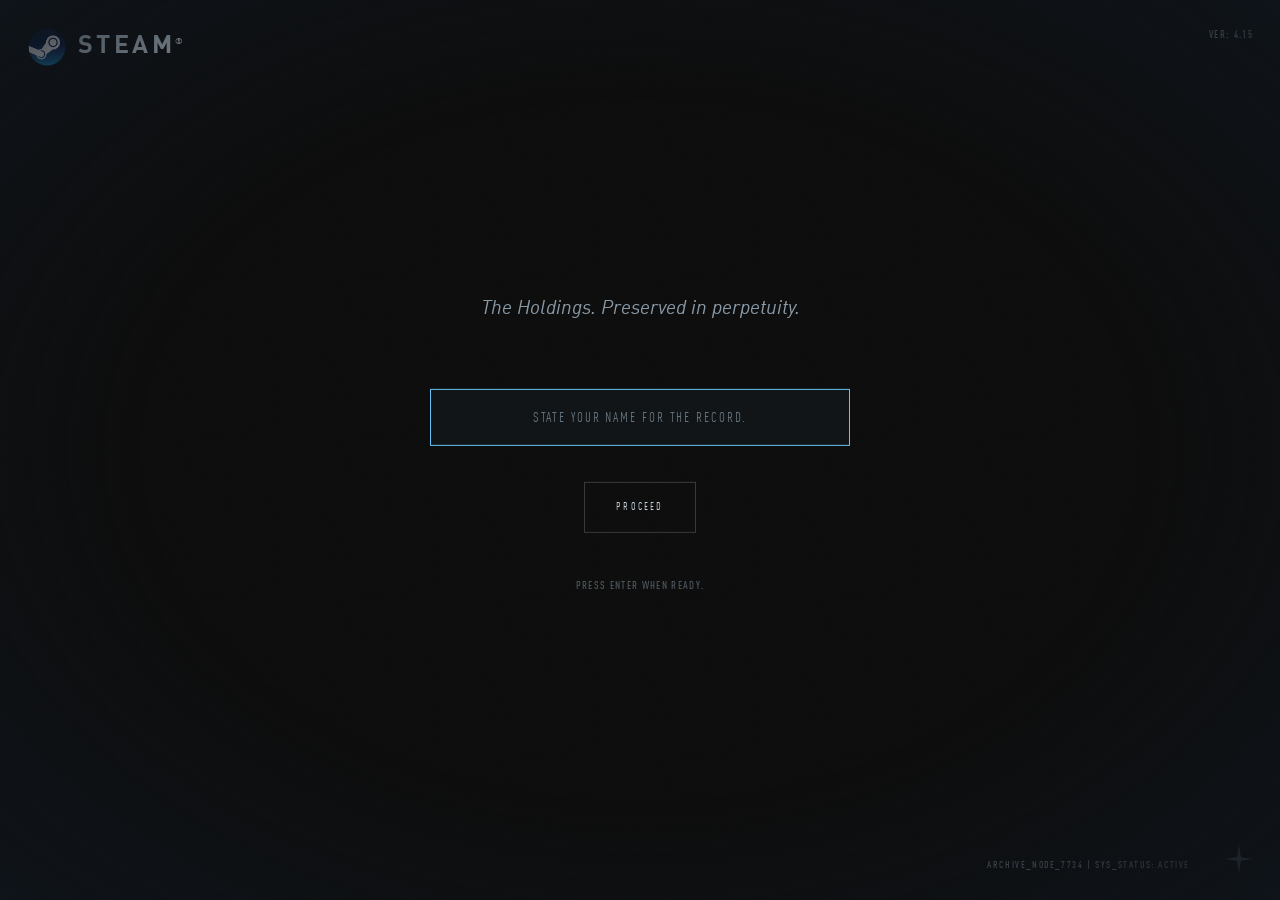
==== commit 97b22620: "Swap inline Steam SVG for PNG logo; move site typography to DIN - Replace every inline <svg class="s" ====
--- a/index.html
+++ b/index.html
@@ -5,10 +5,6 @@
   <meta name="viewport" content="width=device-width, initial-scale=1.0">
   <title>OWNED — Intake</title>
   <meta name="description" content="The Holdings. Preserved in perpetuity.">
-
-  <link rel="preconnect" href="https://fonts.googleapis.com">
-  <link rel="preconnect" href="https://fonts.gstatic.com" crossorigin>
-  <link href="https://fonts.googleapis.com/css2?family=Bebas+Neue&family=Cormorant+Garamond:ital,wght@0,400;0,500;0,600;1,400&family=Roboto+Mono:wght@400;500&display=swap" rel="stylesheet">
 
   <link rel="stylesheet" href="css/global.css">
   <link rel="stylesheet" href="css/intake.css">
@@ -23,14 +19,7 @@
 
   <!-- Fixed corner branding -->
   <div class="intake-brand">
-    <svg class="steam-logo" viewBox="0 0 64 64" aria-label="Steam">
-      <circle cx="32" cy="32" r="30" fill="currentColor"/>
-      <circle cx="32" cy="26" r="9" fill="none" stroke="rgba(14,20,27,0.9)" stroke-width="3.5"/>
-      <path d="M 32 35 L 30 47 C 29.5 49, 27.5 49, 27 47 L 25 40 C 24.5 38, 26 37, 28 38 L 32 35"
-            fill="none" stroke="rgba(14,20,27,0.9)" stroke-width="3.5" stroke-linecap="round"/>
-      <path d="M 16 42 C 18 38, 23 37, 26 39"
-            fill="none" stroke="rgba(14,20,27,0.6)" stroke-width="2.5" stroke-linecap="round"/>
-    </svg>
+    <img class="steam-logo" src="assets/icons/steam-logo-transparent.png" alt="Steam">
     <span>STEAM<sup>®</sup></span>
   </div>
   <div class="intake-ver mono">VER: 4.15</div>
--- a/css/global.css
+++ b/css/global.css
@@ -2,6 +2,8 @@
    OWNED — Global design system
    Tokens, reset, type scale, shared chrome.
    ====================================================================== */
+
+@import url('../assets/fonts/stylesheet.css');
 
 :root {
   /* Core palette */
@@ -26,10 +28,10 @@
   --glow-cold: rgba(102, 192, 244, 0.15);
   --glow-cold-strong: rgba(102, 192, 244, 0.28);
 
-  /* Type */
-  --font-display: "Bebas Neue", "Oswald", sans-serif;
-  --font-serif: "Cormorant Garamond", "Georgia", serif;
-  --font-mono: "Roboto Mono", "Courier New", monospace;
+  /* Type — DIN family across the site */
+  --font-display: "DIN Offc Pro", "Helvetica Neue", Arial, sans-serif;
+  --font-body:    "DIN Offc Pro", "Helvetica Neue", Arial, sans-serif;
+  --font-mono:    "DIN Offc Pro Cond", "Helvetica Neue", Arial, sans-serif;
 
   /* Rhythm */
   --space-xs: 0.5rem;
@@ -54,7 +56,8 @@
   padding: 0;
   background: var(--bg-primary);
   color: var(--text-primary);
-  font-family: var(--font-serif);
+  font-family: var(--font-body);
+  font-weight: 400;
   font-size: 18px;
   line-height: 1.6;
   -webkit-font-smoothing: antialiased;
@@ -117,21 +120,23 @@
   font-family: var(--font-display);
   letter-spacing: 0.04em;
   text-transform: uppercase;
+  font-weight: 700;
+}
+
+.serif {
+  font-family: var(--font-body);
   font-weight: 400;
 }
 
-.serif {
-  font-family: var(--font-serif);
-}
-
 .serif-italic {
-  font-family: var(--font-serif);
+  font-family: var(--font-body);
   font-style: italic;
   font-weight: 400;
 }
 
 .mono {
   font-family: var(--font-mono);
+  font-weight: 500;
   letter-spacing: 0.12em;
   text-transform: uppercase;
   font-size: 11px;
@@ -167,6 +172,7 @@
   align-items: center;
   gap: 0.75rem;
   font-family: var(--font-display);
+  font-weight: 700;
   font-size: 1.5rem;
   letter-spacing: 0.18em;
   color: var(--text-primary);
@@ -175,7 +181,6 @@
 .site-nav__brand .steam-logo {
   width: 28px;
   height: 28px;
-  color: var(--text-primary);
   flex-shrink: 0;
 }
 
@@ -296,7 +301,6 @@
 .site-footer .steam-logo {
   width: 28px;
   height: 28px;
-  color: var(--text-primary);
   opacity: 0.6;
   flex-shrink: 0;
 }
--- a/css/intake.css
+++ b/css/intake.css
@@ -49,6 +49,7 @@
   align-items: center;
   gap: 0.6rem;
   font-family: var(--font-display);
+  font-weight: 700;
   font-size: 1.4rem;
   letter-spacing: 0.14em;
   color: var(--text-primary);
@@ -58,7 +59,6 @@
 .intake-brand .steam-logo {
   width: 40px;
   height: 40px;
-  color: var(--text-primary);
 }
 
 .intake-brand sup {
@@ -105,7 +105,7 @@
 }
 
 .intake__label {
-  font-family: var(--font-serif);
+  font-family: var(--font-body);
   font-style: italic;
   font-size: 1.35rem;
   color: var(--text-primary);
